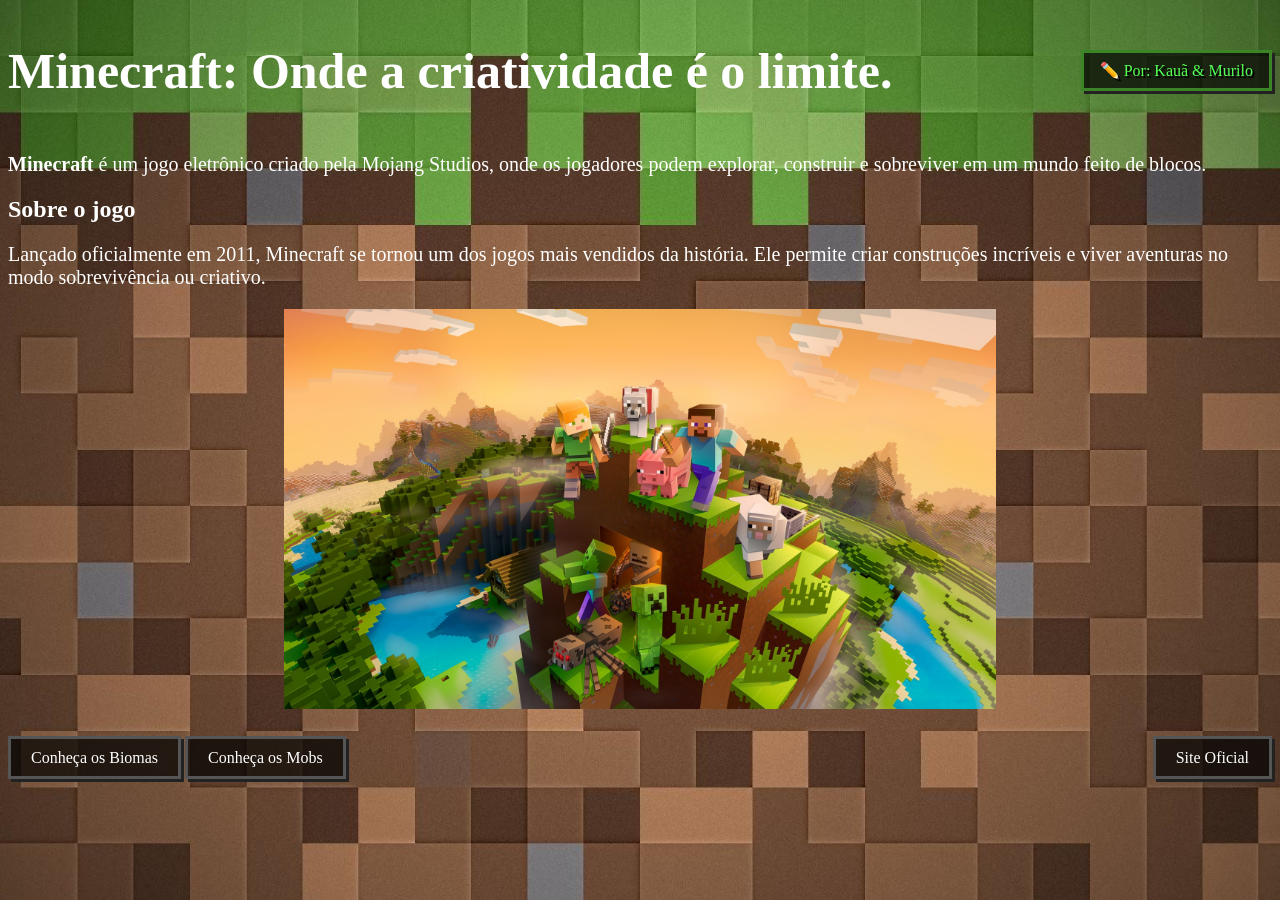
==== index.html @ efa4bc10 "Replace Minecraft logo image source" ====
<!DOCTYPE html>
<html lang="pt-br">

<head>
    <meta charset="UTF-8">
    <meta name="viewport" content="width=device-width, initial-scale=1.0">
    <title>Minecraft</title>
    <style>
        @font-face {
            font-family: "Minecraftia";
            src: url("Minecraftia.ttf") format("truetype");
        }

        h1 {
            font-size: 50px;
        }

        p {
            font-size: 20px;
        }


        body {
            font-family: "Minecraftia";
            background-color: #1e1e1e;
            color: white;
            background-image: url("minecraft/mineback.png");
            background-size: cover;
            /* cobre a tela toda */
            background-position: center;
            /* centraliza */
            background-repeat: no-repeat;
            /* não repete */
            background-attachment: fixed;
            /* deixa fixa */
        }

        img {
            display: block;
            margin: 20px auto;
        }

        a {
            color: black;
        }

        .menu-links {
            display: flex;
            justify-content: space-between;
            margin-top: 40px;
        }

        /* estilo minecraft */
        .menu-links a {
            background-color: rgba(0, 0, 0, 0.7);
            color: white;
            padding: 10px 20px;
            text-decoration: none;
            border: 3px solid #555;
            box-shadow:
                3px 3px 0 #222;
            /* sombra quadrada estilo pixel */
            transition: 0.1s;
        }

        /* efeito ao passar o mouse */
        .menu-links a:hover {
            background-color: rgba(0, 0, 0, 0.9);
            transform: translate(2px, 2px);
            box-shadow:
                1px 1px 0 #222;
        }

        .header {
            display: flex;
            align-items: center;
            justify-content: space-between;
            flex-wrap: wrap;
            gap: 10px;
        }

        .autores {
            background-color: rgba(0, 0, 0, 0.7);
            border: 3px solid #3c8527;
            padding: 8px 16px;
            font-size: 16px;
            color: #55ff55;
            text-shadow: 2px 2px 0px black;
            box-shadow: 3px 3px 0 #222;
            white-space: nowrap;
        }
        .autores a {
    color: #55ff55;
    text-decoration: none;
}
.autores a:hover {
    text-decoration: underline;
    cursor:pointer;
}
    </style>
</head>

<body>
    <div class="header">
        <h1>Minecraft: Onde a criatividade é o limite.</h1>
        <div class="autores">
    ✏️ Por: Kauã &amp; 
    <a href="https://github.com/abikomurilo12" target="_blank">Murilo</a>
</div>
    </div>

    <p>
        <strong>Minecraft</strong> é um jogo eletrônico criado pela Mojang Studios,
        onde os jogadores podem explorar, construir e sobreviver em um mundo feito de blocos.
    </p>

    <h2>Sobre o jogo</h2>
    <p>
        Lançado oficialmente em 2011, Minecraft se tornou um dos jogos mais vendidos
        da história. Ele permite criar construções incríveis e viver aventuras
        no modo sobrevivência ou criativo.
    </p>
    <img src="minecraft/mines.png" height="400" alt="Imagem do Minecraft">
    <div class="menu-links">
        <div class="esquerda">
            <a href="minecraft/imagens-biomas/biomas.html">Conheça os Biomas</a>
            <a href="minecraft/imagens-mobs/mobs.html">Conheça os Mobs</a>
        </div>

        <div class="direita">
            <a href="https://www.minecraft.net/pt-br" target="_blank">
                Site Oficial
            </a>
        </div>
    </div>

</body>

</html>
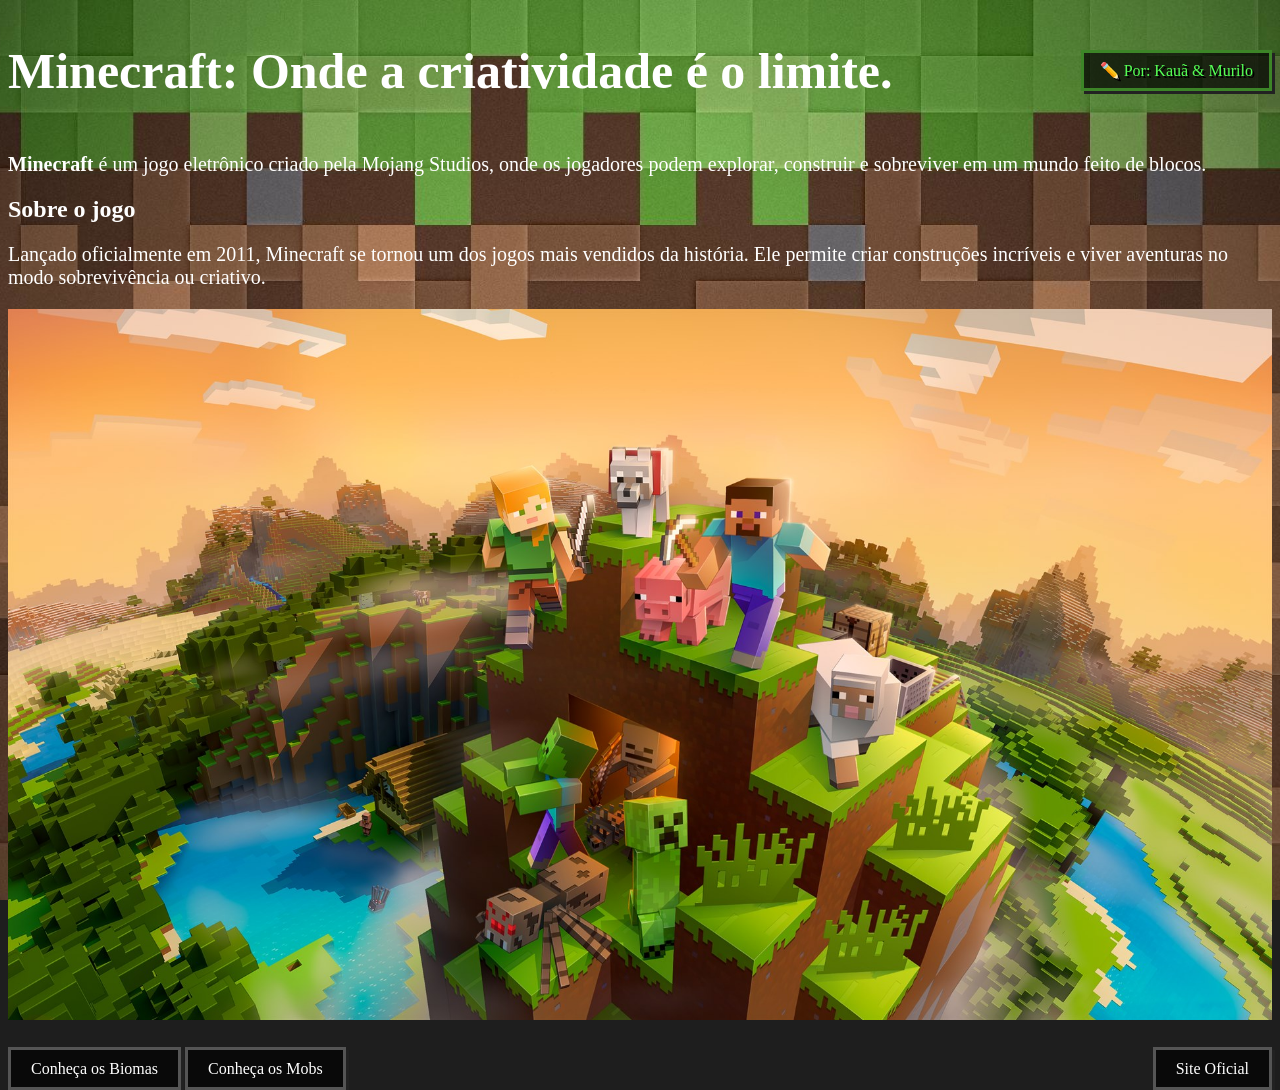
==== commit 222cc94a: "Add responsive styles for images" ====
--- a/index.html
+++ b/index.html
@@ -38,6 +38,8 @@
         img {
             display: block;
             margin: 20px auto;
+            max-width: 100%;
+    height: auto;
         }
 
         a {
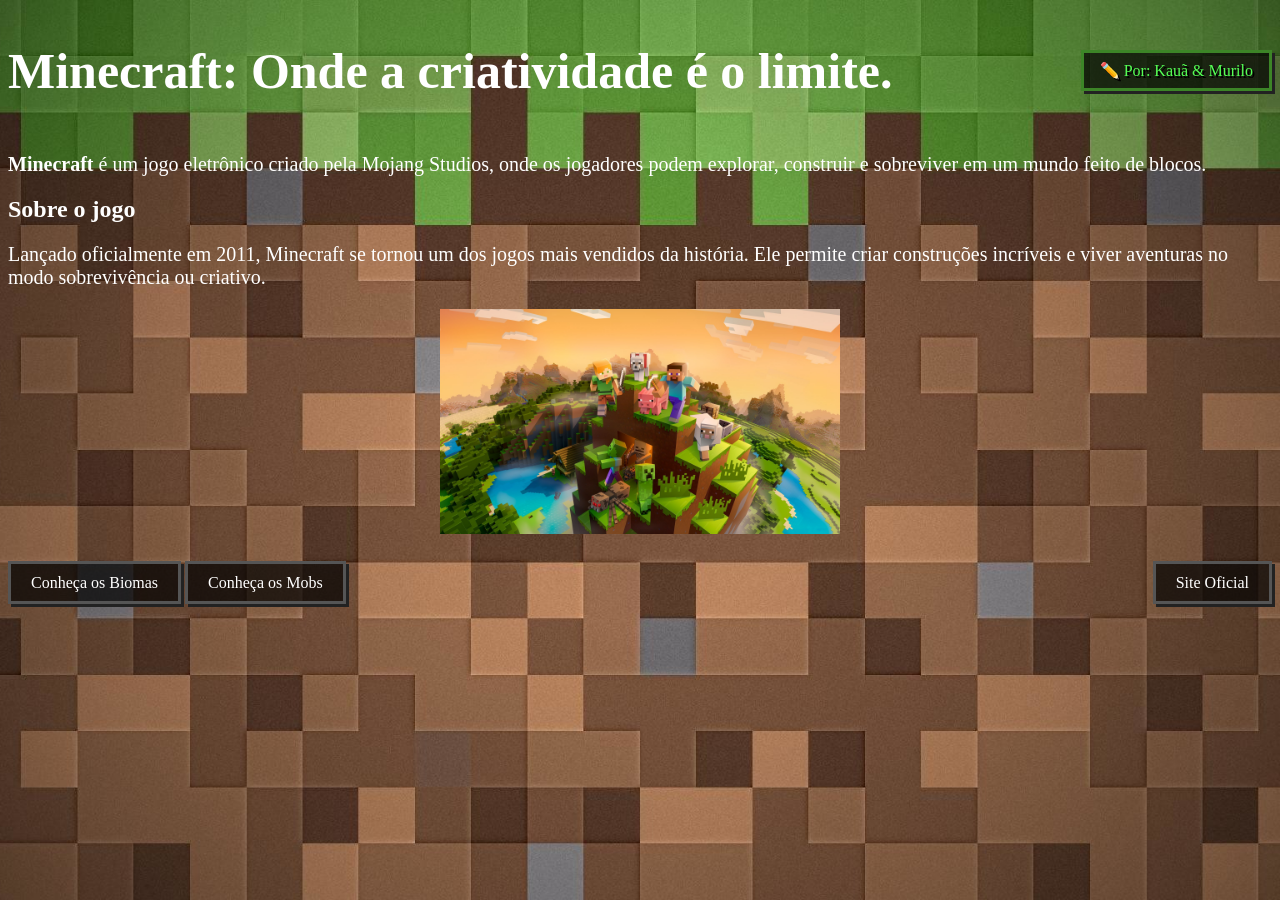
==== commit 0cd7146f: "Refactor image styling in index.html Removed redundant img styles and added a new class for image st" ====
--- a/index.html
+++ b/index.html
@@ -33,13 +33,6 @@
             /* não repete */
             background-attachment: fixed;
             /* deixa fixa */
-        }
-
-        img {
-            display: block;
-            margin: 20px auto;
-            max-width: 100%;
-    height: auto;
         }
 
         a {
@@ -99,6 +92,13 @@
     text-decoration: underline;
     cursor:pointer;
 }
+        .imagem-mine {
+    width: 100%;
+    max-width: 400px;
+    height: auto;
+    display: block;
+    margin: auto;
+}
     </style>
 </head>
 
@@ -122,7 +122,7 @@
         da história. Ele permite criar construções incríveis e viver aventuras
         no modo sobrevivência ou criativo.
     </p>
-    <img src="minecraft/mines.png" height="400" alt="Imagem do Minecraft">
+    <img src="minecraft/mines.png" class="imagem-mine" height="400" alt="Imagem do Minecraft">
     <div class="menu-links">
         <div class="esquerda">
             <a href="minecraft/imagens-biomas/biomas.html">Conheça os Biomas</a>
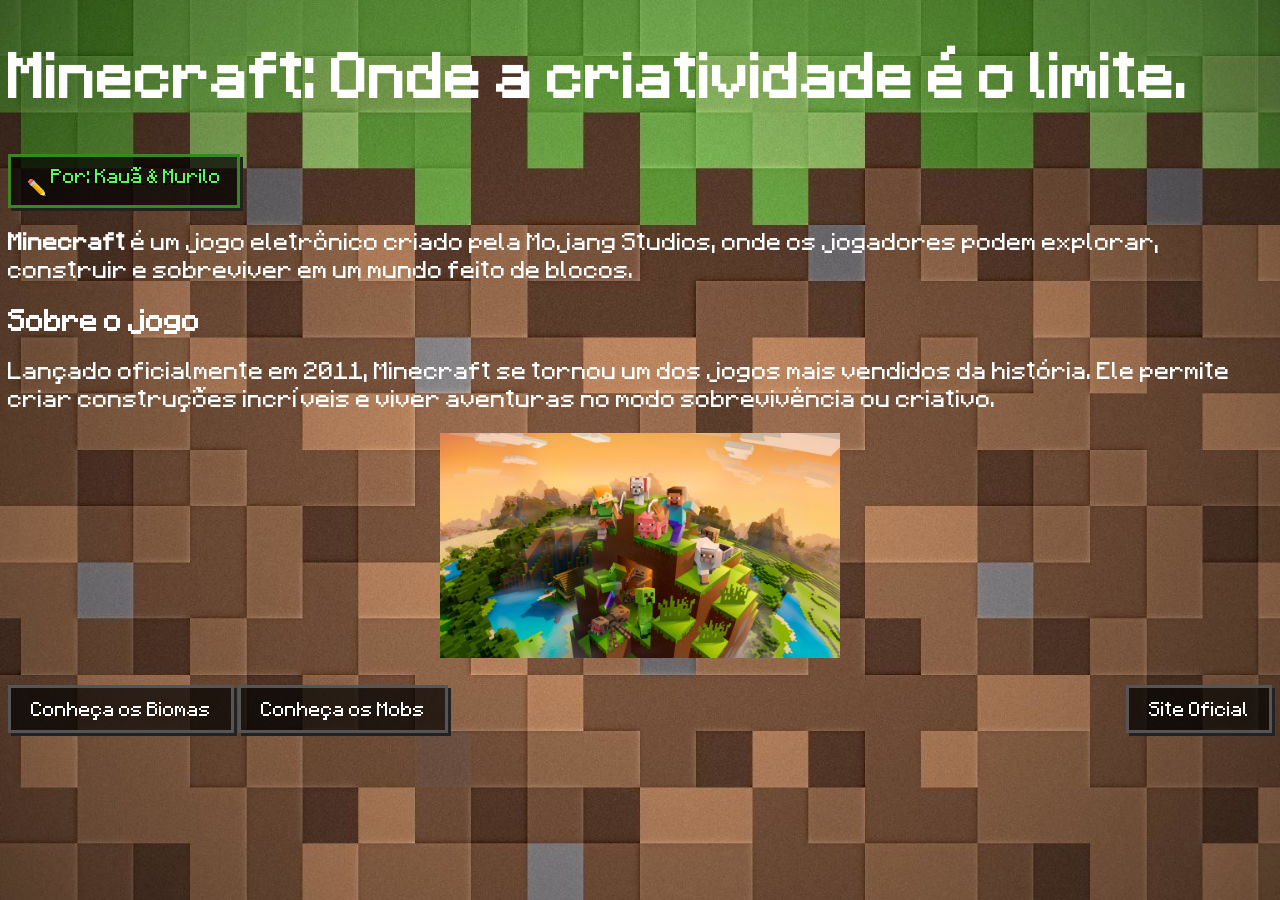
==== commit 99b45773: "Update font source path and media query breakpoint" ====
--- a/index.html
+++ b/index.html
@@ -8,7 +8,7 @@
     <style>
         @font-face {
             font-family: "Minecraftia";
-            src: url("Minecraftia.ttf") format("truetype");
+            src: url("minecraft/Minecraftia.ttf") format("truetype");
         }
 
         h1 {
@@ -99,6 +99,20 @@
     display: block;
     margin: auto;
 }
+        @media (max-width: 768px) {
+
+    .menu-links {
+        flex-direction: column;
+        gap: 15px;
+        align-items: center;
+    }
+
+    .menu-links a {
+        width: 80%;
+        text-align: center;
+    }
+
+}
     </style>
 </head>
 
@@ -122,7 +136,7 @@
         da história. Ele permite criar construções incríveis e viver aventuras
         no modo sobrevivência ou criativo.
     </p>
-    <img src="minecraft/mines.png" class="imagem-mine" height="400" alt="Imagem do Minecraft">
+    <img src="minecraft/mines.png" class="imagem-mine" alt="Imagem do Minecraft">
     <div class="menu-links">
         <div class="esquerda">
             <a href="minecraft/imagens-biomas/biomas.html">Conheça os Biomas</a>
@@ -135,7 +149,7 @@
             </a>
         </div>
     </div>
-
+<br><br><br><br><br><br><br>
 </body>
 
 </html>
